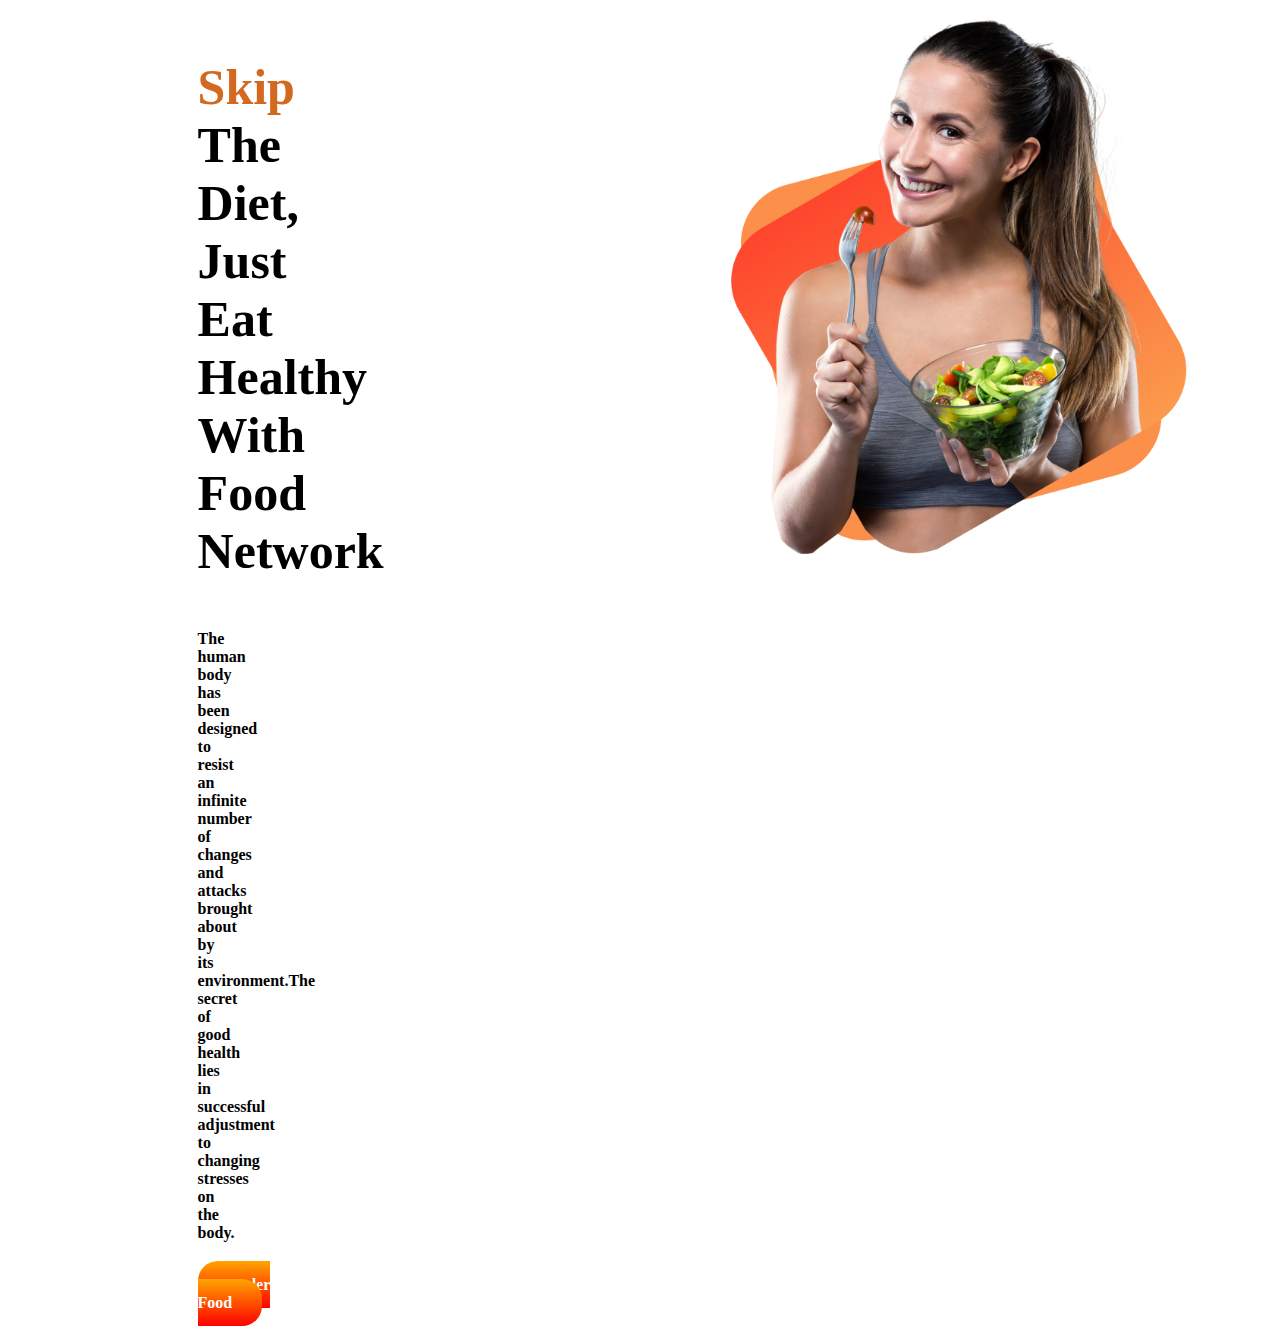
==== foodnet.html @ 60ad6b3d "section 1" ====
<!DOCTYPE html>
<html lang="en">

<head>
    <meta charset="UTF-8">
    <meta http-equiv="X-UA-Compatible" content="IE=edge">
    <meta name="viewport" content="width=device-width, initial-scale=1.0">
    <title>Food Network</title>
    <link rel="stylesheet" href="style.css">
    <link rel="icon" href="filename.jpg" type="image">
</head>

<body>
    <section class="section1">
        <div class="half-width">
            <p id="fond-size">
                <b><span class="Skip_color">Skip</span> The Diet,<br>Just Eat Healthy<br>With Food Network<br>
            </p>
            <p>
                The human body has been designed to resist an infinite number of changes and attacks brought about by
                its environment.The secret of good health lies in successful adjustment to changing stresses on the
                body.
            </p><br>
            <a class="order" target="_blank" href="http://www.maisonduluxembourg.be/en/">Order Food</a>
        </div>
        <div class="half-width">
            <img src="Group 8425.png" alt="">
        </div>
    </section>



</body>

</html>
---- style.css ----
.Skip_color{
    color: chocolate;
}
#fond-size{
    font-size: 50px;
    padding: 0px;
    
}
.section1{
    display: flex;
}
.half-width{
    width: 10px;
    padding-left: 15%;
}
.half-width img{
    width: 5000%;
    padding-left: 500px;
}
.order{
    text-decoration: none;
    color: white;
    font-weight: 600;
    background-image: linear-gradient(orange , red);
    padding: 15px 30px;
    border-radius: 20px;
}
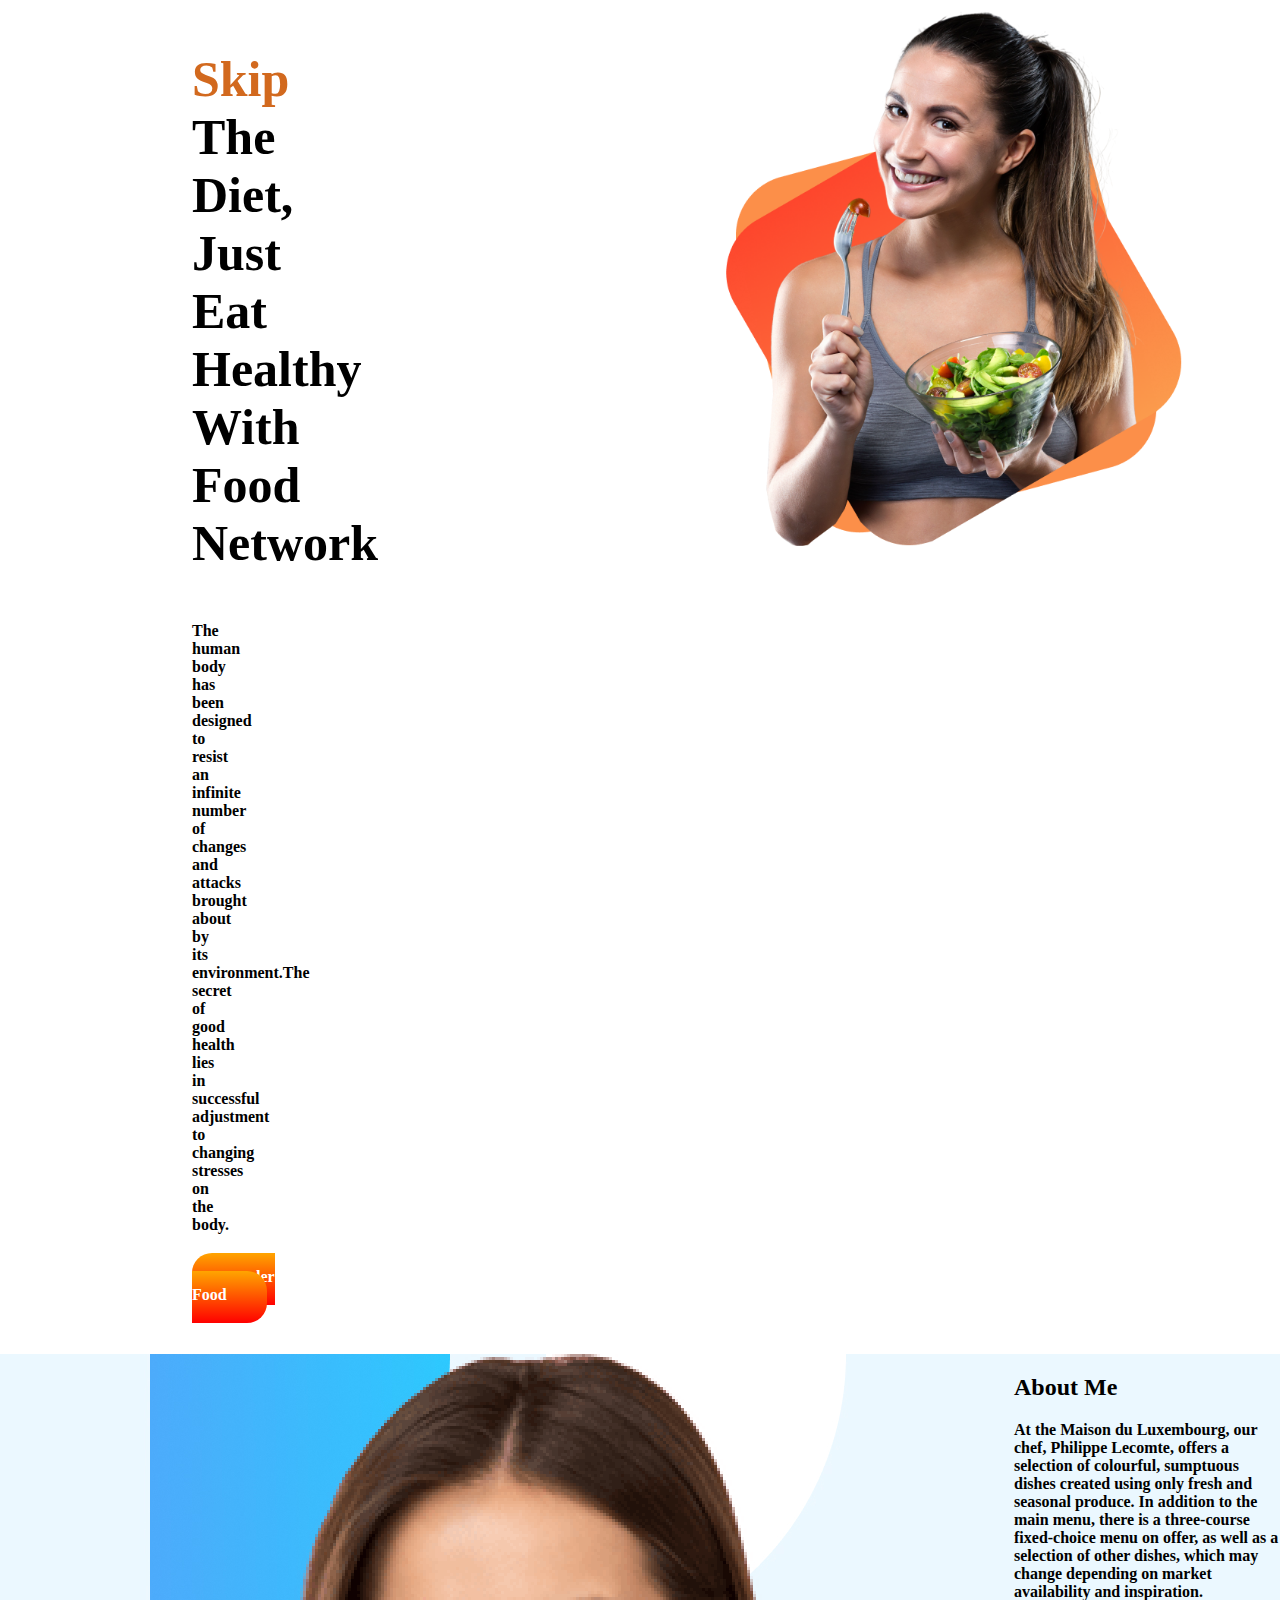
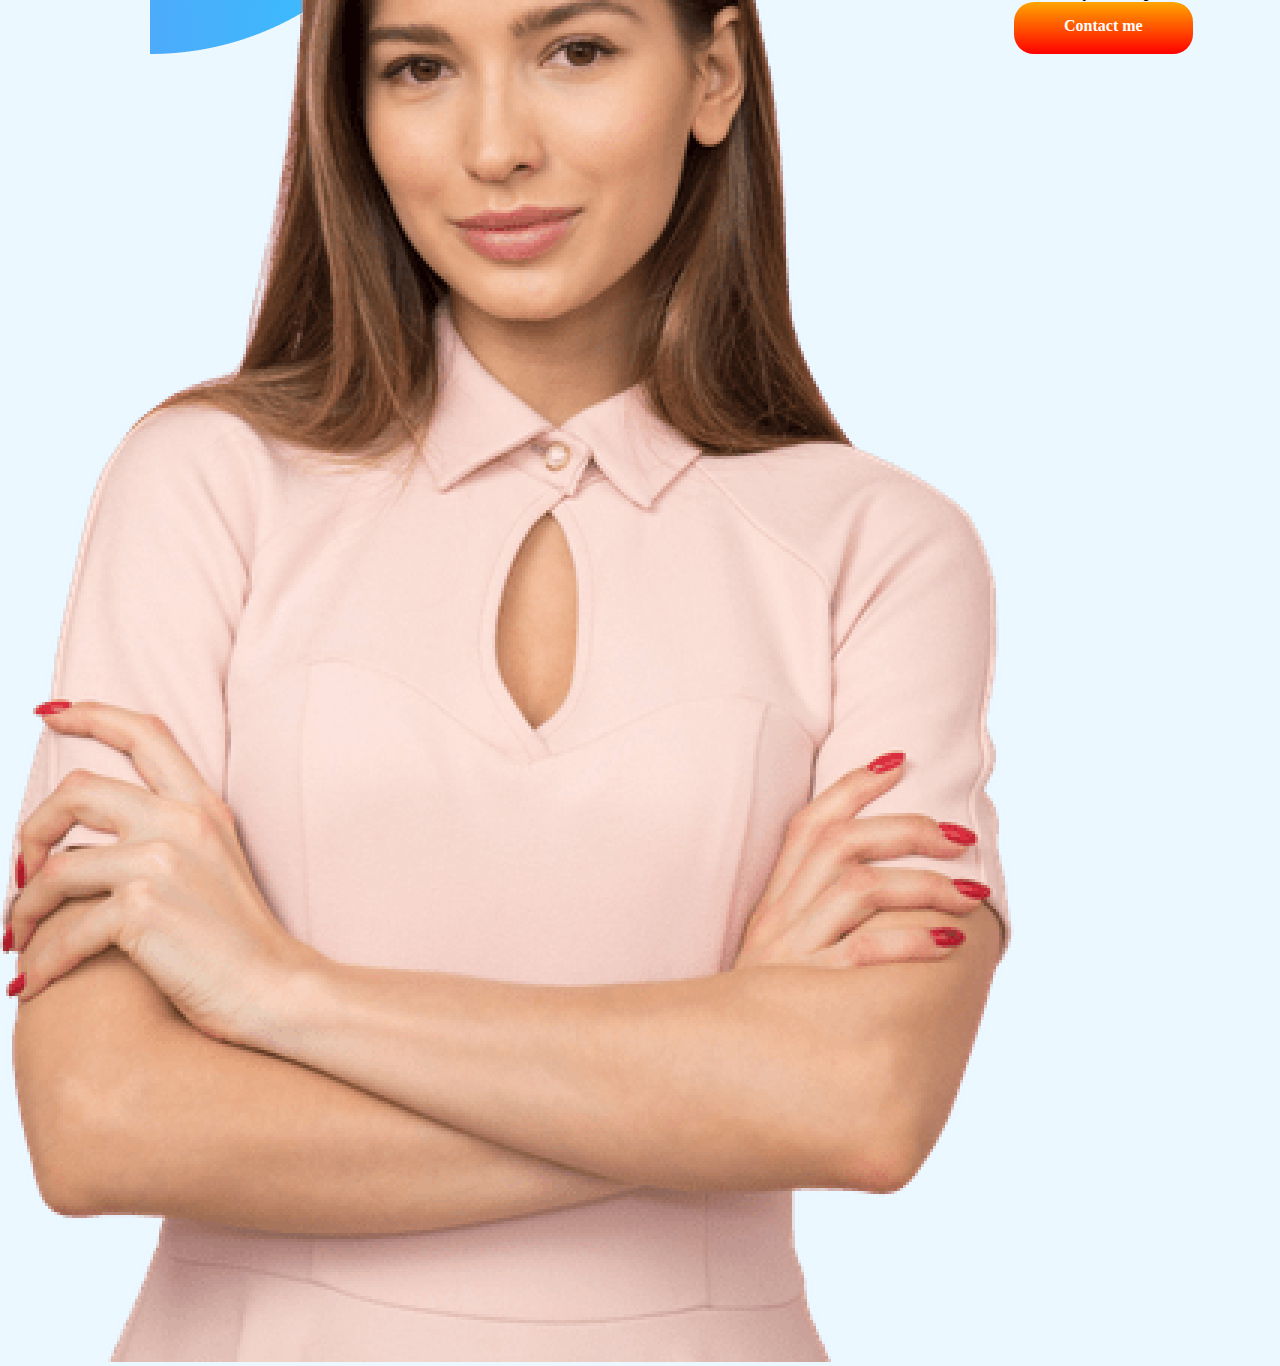
==== commit f22d1be8: "section2" ====
--- a/foodnet.html
+++ b/foodnet.html
@@ -27,6 +27,19 @@
             <img src="Group 8425.png" alt="">
         </div>
     </section>
+    <section class="midle">
+        <div>
+            <img src="Person Image.png" alt="">
+        </div>
+        <div>
+            <h2>About Me</h2>
+            <p>At the Maison du Luxembourg, our chef, Philippe Lecomte, offers a selection of colourful, sumptuous
+                dishes created using only fresh and seasonal produce. In addition to the main menu, there is a
+                three-course fixed-choice menu on offer, as well as a selection of other dishes, which may change
+                depending on market availability and inspiration.</p>
+            <a class="order1" target="_blank" href="http://www.maisonduluxembourg.be/en/contact">Contact me</a>
+        </div>
+    </section>
 
 
 
--- a/style.css
+++ b/style.css
@@ -1,3 +1,6 @@
+body{
+    margin: 0%;
+}
 .Skip_color{
     color: chocolate;
 }
@@ -8,6 +11,7 @@
 }
 .section1{
     display: flex;
+    padding-bottom: 50px;
 }
 .half-width{
     width: 10px;
@@ -22,6 +26,24 @@
     color: white;
     font-weight: 600;
     background-image: linear-gradient(orange , red);
-    padding: 15px 30px;
+    padding: 15px 40px 20px;
     border-radius: 20px;
 }
+.order1{
+    text-decoration: none;
+    color: white;
+    font-weight: 600;
+    background-image: linear-gradient(orange , red);
+    padding: 15px 50px 20px;
+    border-radius: 20px;
+}
+.midle{
+    background-image: url(Frame\ 57.jpg);
+    background-repeat: no-repeat;
+    padding-left: 0%;
+    display: flex;
+}
+.midle image{
+    width: 30px;
+    height: 70px;
+}
